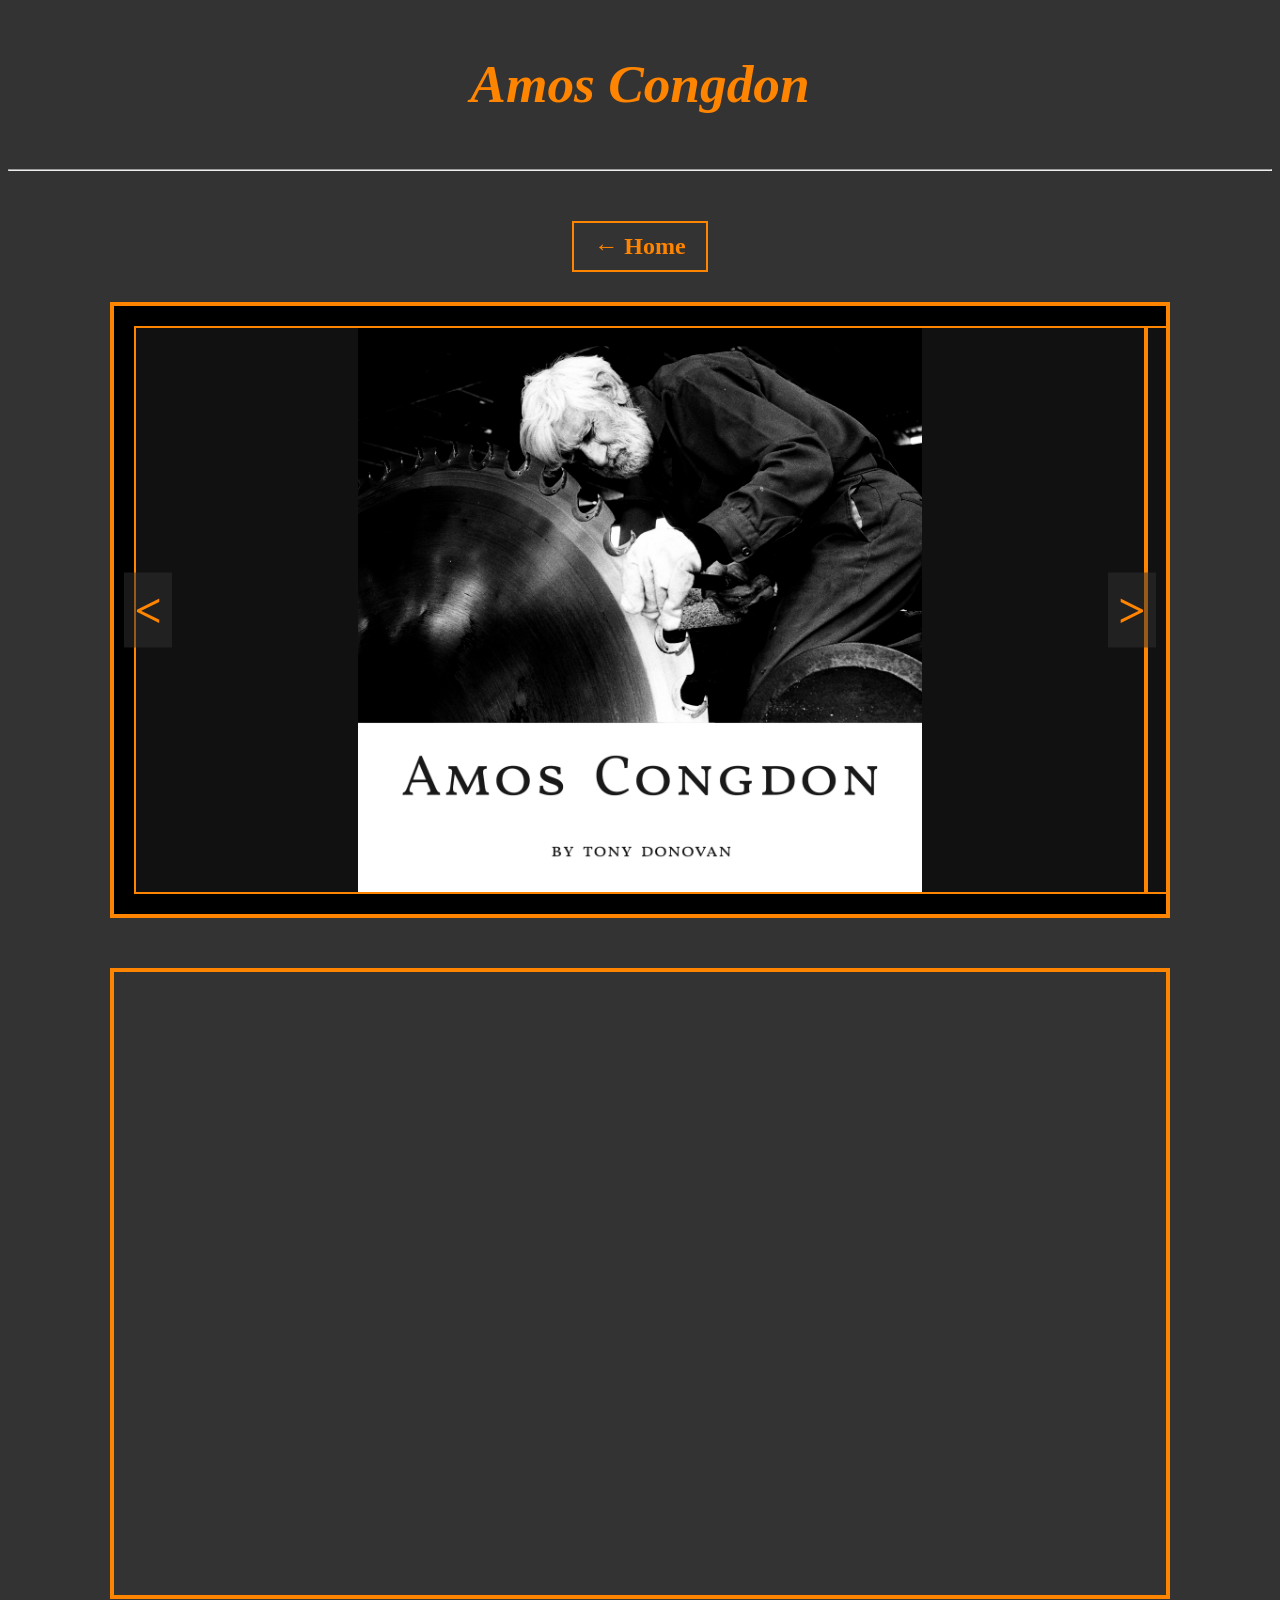
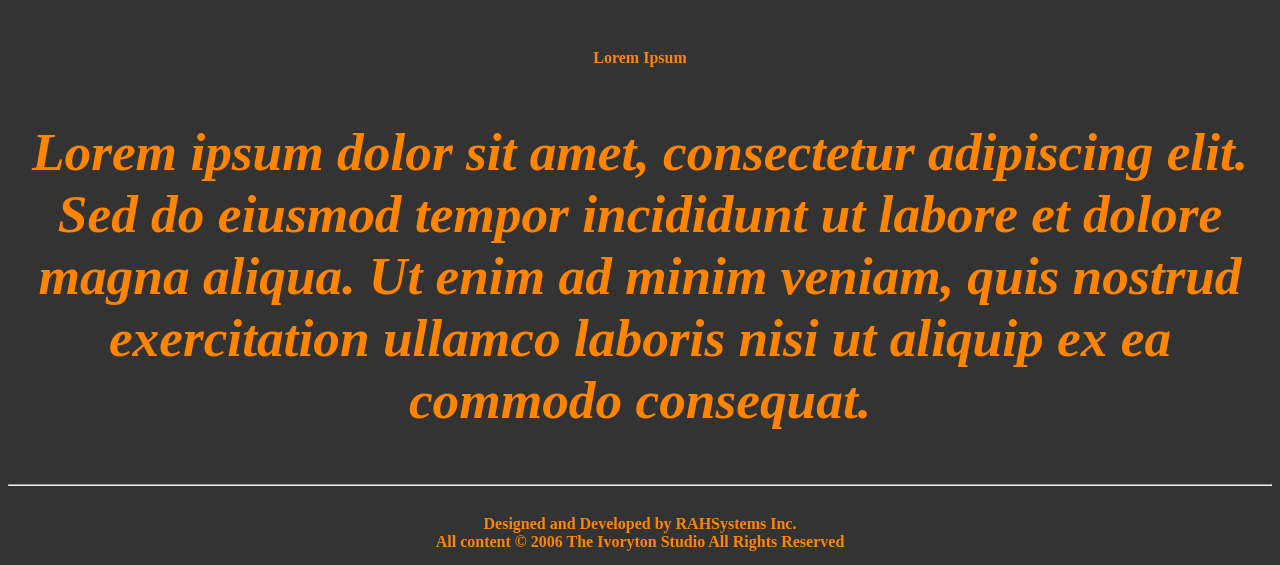
==== amos congdon.html @ 16339c3d "v1.2 Updated code and added new page to website" ====
<!DOCTYPE html>
<html lang="en">
<head>
    <meta charset="UTF-8">
    <meta name="viewport" content="width=device-width, initial-scale=1.0">
    <title>Amos Congdon</title>
    <link href="SpryAssets/SpryMenuBarHorizontal.css" rel="stylesheet" type="text/css" />
    <link href="ivoryton_style.css" rel="stylesheet" type="text/css" />
    <style type="text/css">
        body {
            background-color: #333333;
            font-family: Vijaya;
            font-size: 8ex;
            font-style: normal;
            font-weight: bold;
            color: #FF8400;
            text-align: center;
        }

        h1,
        h2 {
            font-family: "Baskerville Old Face";
            color: #FF8400;
        }

        #gallery-container {
            position: relative;
            width: 80%;
            margin: 30px auto;
            border: 4px solid #FF8400;
            overflow: hidden;
            padding: 20px;
            aspect-ratio: 16 / 9;
            background-color: #000;
        }

        #gallery {
            display: flex;
            transition: transform 0.5s ease-in-out;
            height: 100%;
        }

        .gallery-image {
            min-width: 100%;
            height: 100%;
            object-fit: contain;
            background-color: #111;
            border: 2px solid #FF8400;
            box-sizing: border-box;
        }

        .arrow {
            position: absolute;
            top: 50%;
            transform: translateY(-50%);
            font-size: 48px;
            font-weight: bold;
            color: #FF8400;
            background: rgba(51, 51, 51, 0.5);
            cursor: pointer;
            z-index: 10;
            padding: 10px;
        }

        #left-arrow {
            left: 10px;
        }

        #right-arrow {
            right: 10px;
        }

        #video-section {
            margin: 50px auto;
            width: 80%;
            border: 4px solid #FF8400;
            padding: 20px;
            aspect-ratio: 16 / 9;
        }

        video {
            width: 100%;
            height: 100%;
            object-fit: cover;
        }

        #extra-text {
            margin-top: 50px;
        }

        .home-button {
            margin-top: 30px;
        }

        .home-button a {
            font-family: "Baskerville Old Face";
            color: #FF8400;
            font-size: 24px;
            text-decoration: none;
            border: 2px solid #FF8400;
            padding: 10px 20px;
            display: inline-block;
        }
    </style>
</head>

<body>
    <p>Amos Congdon</p>
    <hr />
    <div class="home-button">
        <a href="index.html">&larr; Home</a>
    </div>
    <div id="gallery-container">
        <div id="left-arrow" class="arrow">&lt;</div>
        <div id="gallery">
            <img src="assets/image1.jpg" class="gallery-image" alt="Image 1" />
            <img src="assets/image2.jpg" class="gallery-image" alt="Image 2" />
            <img src="assets/image3.jpg" class="gallery-image" alt="Image 3" />
            <img src="assets/image4.jpg" class="gallery-image" alt="Image 4" />
            <img src="assets/image5.jpg" class="gallery-image" alt="Image 5" />
            <img src="assets/image6.jpg" class="gallery-image" alt="Image 6" />
            <img src="assets/image7.jpg" class="gallery-image" alt="Image 7" />
            <img src="assets/image8.jpg" class="gallery-image" alt="Image 8" />
            <img src="assets/image9.jpg" class="gallery-image" alt="Image 9" />
            <img src="assets/image10.jpg" class="gallery-image" alt="Image 10" />
            <img src="assets/image11.jpg" class="gallery-image" alt="Image 11" />
        </div>
        <div id="right-arrow" class="arrow">&gt;</div>
    </div>

    <div id="video-section">
        <video autoplay loop muted playsinline>
            <source src="assets/video.mp4" type="video/mp4">
            Your browser does not support the video tag.
        </video>
    </div>

    <div id="extra-text">
        <h2>Lorem Ipsum</h2>
        <p>Lorem ipsum dolor sit amet, consectetur adipiscing elit. Sed do eiusmod tempor incididunt ut labore et dolore magna aliqua. Ut enim ad minim veniam, quis nostrud exercitation ullamco laboris nisi ut aliquip ex ea commodo consequat.</p>
    </div>

    <hr />
    <h2 align="center">Designed and Developed by RAHSystems Inc.<br />All content © 2006 The Ivoryton Studio All Rights Reserved</h2>

    <script type="text/javascript">
        let currentIndex = 0;
        const gallery = document.getElementById("gallery");
        const images = document.querySelectorAll(".gallery-image");
        const totalImages = images.length;
        let interval = setInterval(nextImage, 6000);

        function updateGallery() {
            gallery.style.transform = `translateX(-${currentIndex * 100}%)`;
        }

        function nextImage() {
            currentIndex = (currentIndex + 1) % totalImages;
            updateGallery();
        }

        function prevImage() {
            currentIndex = (currentIndex - 1 + totalImages) % totalImages;
            updateGallery();
        }

        function resetTimer() {
            clearInterval(interval);
            interval = setInterval(nextImage, 6000);
        }

        document.getElementById("left-arrow").addEventListener("click", function () {
            prevImage();
            resetTimer();
        });

        document.getElementById("right-arrow").addEventListener("click", function () {
            nextImage();
            resetTimer();
        });
    </script>
</body>

</html>
---- ivoryton_style.css ----
@charset "utf-8";

a {
    color: #FF8400;
}

a:active {
    color: #FF8400;
}

a:visited {
    color: #FF8400;
}

a:link {
    color: #FF8400;
}

ul.MenuBarHorizontal a {
    color: #FF8400;
}

ul.MenuBarHorizontal a:active {
    color: #FF8400;
}

ul.MenuBarHorizontal a:visited {
    color: #FF8400;
}

ul.MenuBarHorizontal a:link {
    color: #FF8400;
}

.list_headings {
    font-family: Vijaya;
    font-size: 12px;
    font-style: normal;
    font-weight: bold;
    color: #FF8400;
}

body {
    background-color: #333333;
    font-family: Vijaya;
    font-size: 8ex;
    font-style: normal;
    font-weight: bold;
    color: #FF8400;
    text-align: center;
}

h1 {
    font-family: "Baskerville Old Face";
    font-size: 36px;
    color: #FF8400;
}

h3 {
    font-family: "Baskerville Old Face";
    font-size: 18px;
    color: #FF8400;
}

h2 {
    font-size: 16px;
    color: #FF8400;
    font-family: "Baskerville Old Face";
}

p {
    font-family: "Baskerville Old Face";
    font-size: 40pt;
    color: #FF8400;
    font-style: italic;
}

.img_right_float {
    float: right;
}

.img_left_float {
    float: left;
}
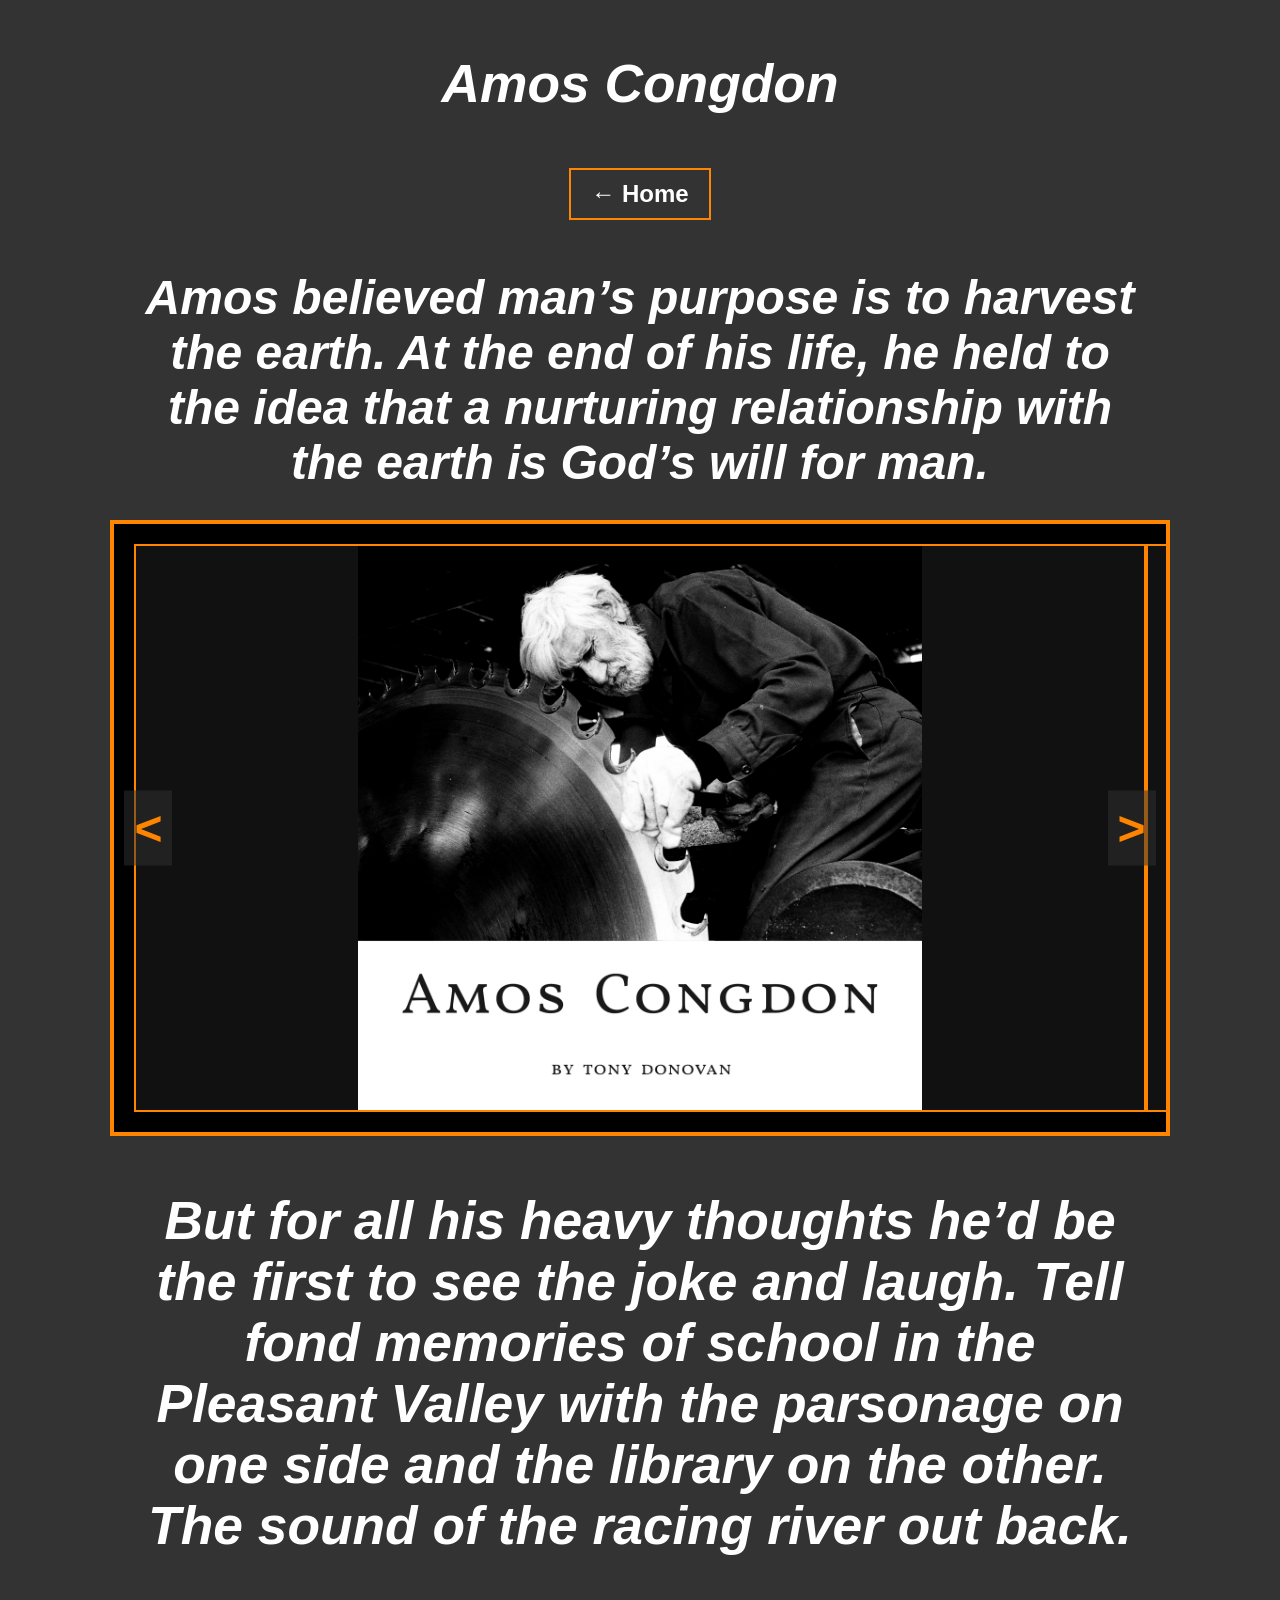
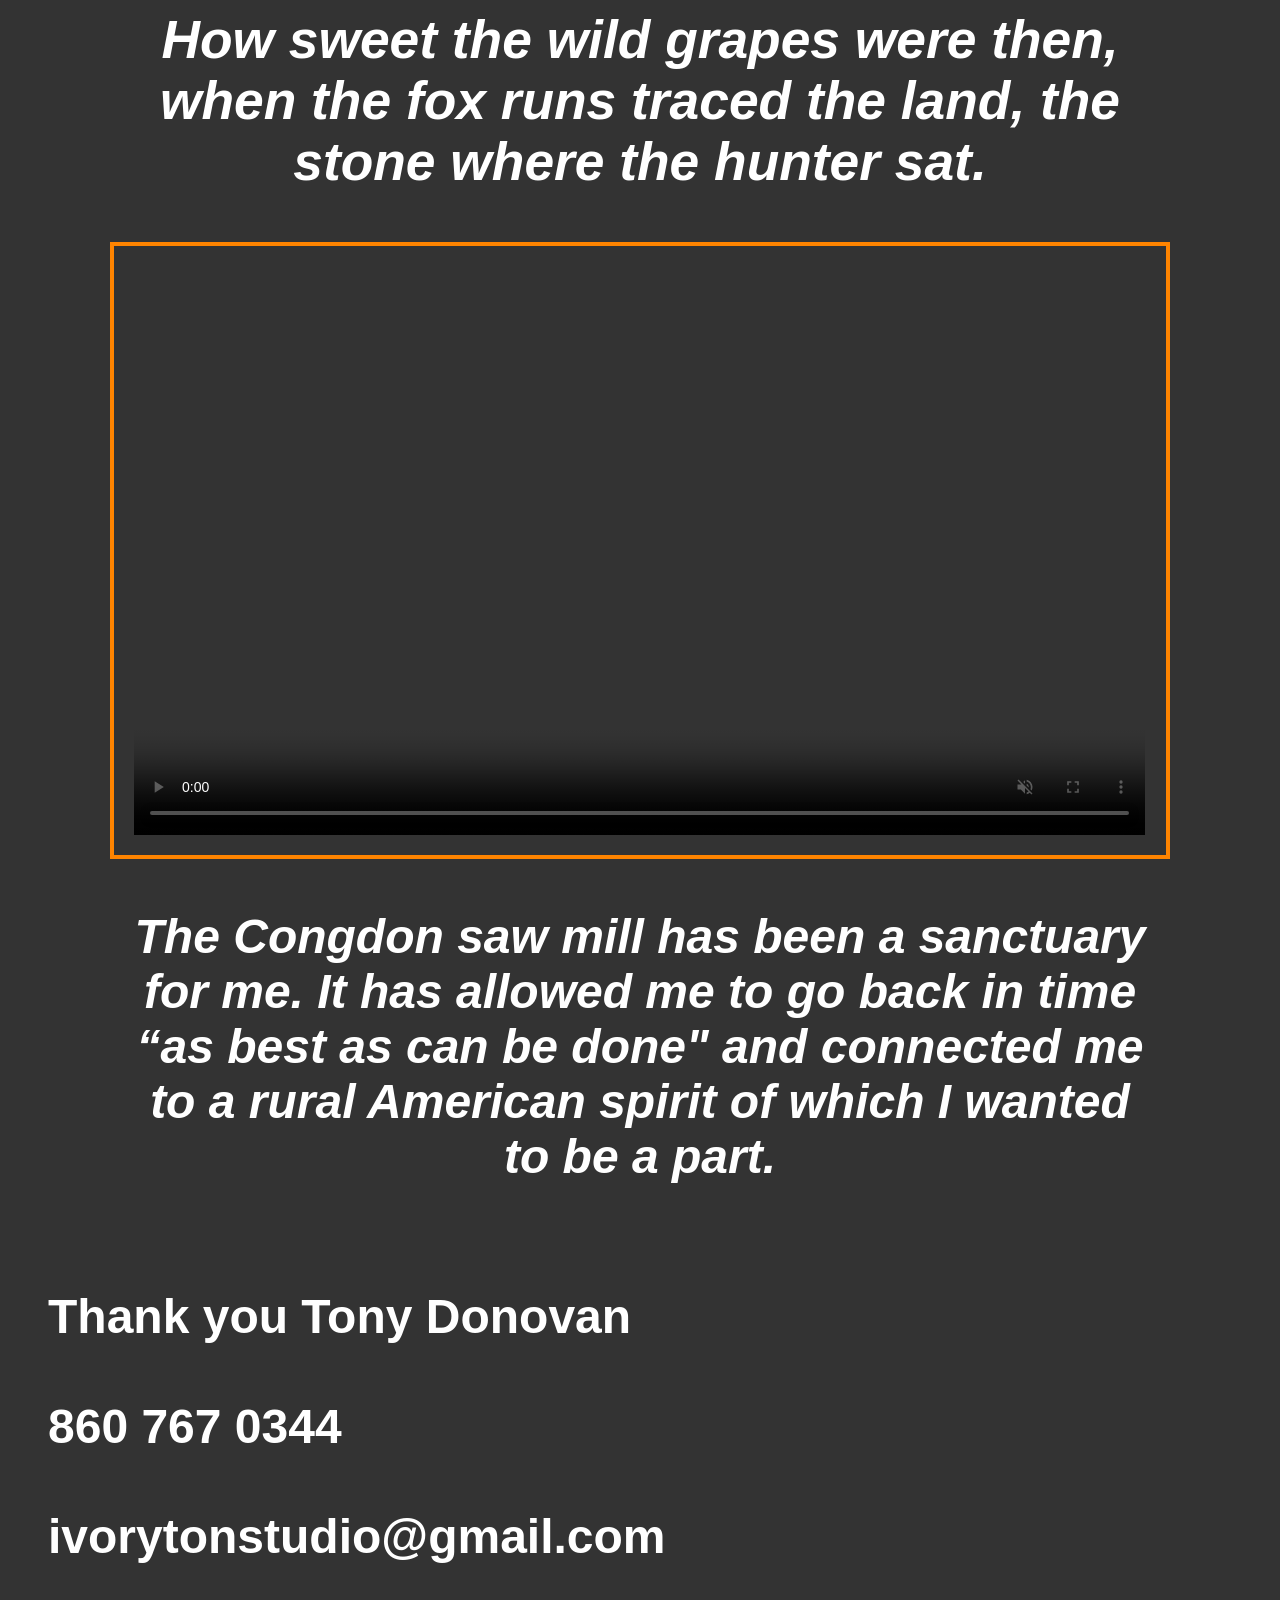
==== commit b5047aa9: "v1.3 Updated main page ui and fixed code" ====
--- a/amos congdon.html
+++ b/amos congdon.html
@@ -1,26 +1,36 @@
-<!DOCTYPE html>
-<html lang="en">
+<!DOCTYPE html PUBLIC "-//W3C//DTD XHTML 1.0 Transitional//EN" "http://www.w3.org/TR/xhtml1/DTD/xhtml1-transitional.dtd">
+<html xmlns="http://www.w3.org/1999/xhtml">
 <head>
     <meta charset="UTF-8">
     <meta name="viewport" content="width=device-width, initial-scale=1.0">
+    <meta http-equiv="Content-Type" content="text/html; charset=utf-8" />
     <title>Amos Congdon</title>
     <link href="SpryAssets/SpryMenuBarHorizontal.css" rel="stylesheet" type="text/css" />
     <link href="ivoryton_style.css" rel="stylesheet" type="text/css" />
     <style type="text/css">
         body {
             background-color: #333333;
-            font-family: Vijaya;
+            font-family: Arial, sans-serif;
             font-size: 8ex;
-            font-style: normal;
-            font-weight: bold;
-            color: #FF8400;
+            font-weight: bold;
+            color: #FFFFFF;
             text-align: center;
-        }
-
-        h1,
-        h2 {
-            font-family: "Baskerville Old Face";
-            color: #FF8400;
+            position: relative;
+        }
+
+        h1, h2, h3, p, .intro-paragraph, .middle-text, .video-caption, #extra-text {
+            color: #FFFFFF !important;
+            font-family: Arial, sans-serif;
+            font-weight: bold;
+        }
+
+        h1, h2 {
+            font-size: 48pt;
+        }
+
+        p {
+            font-size: 40pt;
+            font-style: italic;
         }
 
         #gallery-container {
@@ -84,8 +94,17 @@
             object-fit: cover;
         }
 
-        #extra-text {
+        .intro-paragraph, .middle-text, .video-caption, #extra-text {
             margin-top: 50px;
+            font-size: 36pt;
+            font-family: Arial, sans-serif;
+            font-style: italic;
+            font-weight: bold;
+            padding: 0 10%;
+        }
+
+        .middle-text p {
+            margin-bottom: 20px;
         }
 
         .home-button {
@@ -93,32 +112,44 @@
         }
 
         .home-button a {
-            font-family: "Baskerville Old Face";
-            color: #FF8400;
+            font-family: Arial, sans-serif;
+            color: #FFFFFF;
             font-size: 24px;
             text-decoration: none;
             border: 2px solid #FF8400;
             padding: 10px 20px;
             display: inline-block;
+            font-weight: bold;
+        }
+
+        .contact-info {
+            position: absolute;
+            bottom: 20px;
+            left: 40px;
+            color: #FFFFFF;
+            font-size: 36pt;
+            font-family: Arial, sans-serif;
+            font-weight: bold;
+            white-space: pre-line;
+            text-align: left;
         }
     </style>
 </head>
-
 <body>
     <p>Amos Congdon</p>
-    <hr />
     <div class="home-button">
         <a href="index.html">&larr; Home</a>
     </div>
+
+    <div class="intro-paragraph">
+        Amos believed man’s purpose is to harvest the earth. At the end of his life, he held to the idea that a nurturing relationship with the earth is God’s will for man.
+    </div>
+
     <div id="gallery-container">
         <div id="left-arrow" class="arrow">&lt;</div>
         <div id="gallery">
             <img src="assets/image1.jpg" class="gallery-image" alt="Image 1" />
             <img src="assets/image2.jpg" class="gallery-image" alt="Image 2" />
-            <img src="assets/image3.jpg" class="gallery-image" alt="Image 3" />
-            <img src="assets/image4.jpg" class="gallery-image" alt="Image 4" />
-            <img src="assets/image5.jpg" class="gallery-image" alt="Image 5" />
-            <img src="assets/image6.jpg" class="gallery-image" alt="Image 6" />
             <img src="assets/image7.jpg" class="gallery-image" alt="Image 7" />
             <img src="assets/image8.jpg" class="gallery-image" alt="Image 8" />
             <img src="assets/image9.jpg" class="gallery-image" alt="Image 9" />
@@ -128,20 +159,34 @@
         <div id="right-arrow" class="arrow">&gt;</div>
     </div>
 
+    <div class="middle-text">
+        <p>But for all his heavy thoughts he’d be the first to see the joke and laugh. Tell fond memories of school in the Pleasant Valley with the parsonage on one side and the library on the other. The sound of the racing river out back.</p>
+        <p>How sweet the wild grapes were then, when the fox runs traced the land, the stone where the hunter sat.</p>
+    </div>
+
     <div id="video-section">
-        <video autoplay loop muted playsinline>
+        <video controls muted playsinline>
             <source src="assets/video.mp4" type="video/mp4">
             Your browser does not support the video tag.
         </video>
     </div>
 
-    <div id="extra-text">
-        <h2>Lorem Ipsum</h2>
-        <p>Lorem ipsum dolor sit amet, consectetur adipiscing elit. Sed do eiusmod tempor incididunt ut labore et dolore magna aliqua. Ut enim ad minim veniam, quis nostrud exercitation ullamco laboris nisi ut aliquip ex ea commodo consequat.</p>
-    </div>
-
-    <hr />
-    <h2 align="center">Designed and Developed by RAHSystems Inc.<br />All content © 2006 The Ivoryton Studio All Rights Reserved</h2>
+      <div class="video-caption">
+        The Congdon saw mill has been a sanctuary for me. It has allowed me to go back in time “as best as can be done" and connected me to a rural American spirit of which I wanted to be a part.
+    </div>
+
+    <!-- Extra invisible spacers -->
+    <div style="height: 200px;"></div>
+    <div style="height: 200px;"></div>
+
+    <!-- Final contact section -->
+    <div class="contact-wrapper">
+        <div class="contact-info">
+            Thank you Tony Donovan<br />
+            860 767 0344<br />
+            ivorytonstudio@gmail.com
+        </div>
+    </div>
 
     <script type="text/javascript">
         let currentIndex = 0;
@@ -180,5 +225,5 @@
         });
     </script>
 </body>
-
-</html>+</html>
+
--- a/SpryAssets/SpryMenuBarHorizontal.css
+++ b/SpryAssets/SpryMenuBarHorizontal.css
@@ -0,0 +1,183 @@
+@charset "UTF-8";
+
+/* SpryMenuBarHorizontal.css - version 0.6 - Spry Pre-Release 1.6.1 */
+
+/* Copyright (c) 2006. Adobe Systems Incorporated. All rights reserved. */
+
+/*******************************************************************************
+
+ LAYOUT INFORMATION: describes box model, positioning, z-order
+
+ *******************************************************************************/
+
+/* The outermost container of the Menu Bar, an auto width box with no margin or padding */
+ul.MenuBarHorizontal {
+	display: flex;
+	justify-content: center;
+	align-items: center;
+	padding: 0;
+	list-style-type: none;
+	font-size: 24px;
+	font-family: Vijaya;
+	color: #FF2400;
+}
+
+/* Set the active Menu Bar with this class, currently setting z-index to accomodate IE rendering bug: http://therealcrisp.xs4all.nl/meuk/IE-zindexbug.html */
+ul.MenuBarActive
+{
+	z-index: 1000;
+}
+
+/* Menu item containers, position children relative to this container and are a fixed width */
+ul.MenuBarHorizontal li
+{
+	margin: 0;
+	padding: 0;
+	list-style-type: none;
+	position: relative;
+	text-align: center;
+	cursor: pointer;
+	float: left;
+	height: 40px;
+}
+
+/* Submenus should appear below their parent (top: 0) with a higher z-index, but they are initially off the left side of the screen (-1000em) */
+ul.MenuBarHorizontal ul
+{
+	margin: 0;
+	padding: 0;
+	list-style-type: none;
+	font-size: 100%;
+	z-index: 1020;
+	cursor: default;
+	width: 100px;
+	position: absolute;
+	left: -1000em;
+	top: 36px;
+}
+
+/* Submenu that is showing with class designation MenuBarSubmenuVisible, we set left to auto so it comes onto the screen below its parent menu item */
+ul.MenuBarHorizontal ul.MenuBarSubmenuVisible
+{
+	left: auto;
+}
+
+/* Menu item containers are same fixed width as parent */
+ul.MenuBarHorizontal ul li
+{
+	width: 6em;
+}
+
+/* Submenus should appear slightly overlapping to the right (95%) and up (-5%) */
+ul.MenuBarHorizontal ul ul
+{
+	position: absolute;
+	margin: -5% 0 0 95%;
+}
+
+/* Submenu that is showing with class designation MenuBarSubmenuVisible, we set left to 0 so it comes onto the screen */
+ul.MenuBarHorizontal ul.MenuBarSubmenuVisible ul.MenuBarSubmenuVisible
+{
+	left: auto;
+	top: 0;
+}
+
+/*******************************************************************************
+
+ DESIGN INFORMATION: describes color scheme, borders, fonts
+
+ *******************************************************************************/
+
+/* Submenu containers have borders on all sides */
+ul.MenuBarHorizontal ul
+{
+	border: 1px solid #CCC;
+}
+
+/* Menu items are a light gray block with padding and no text decoration */
+ul.MenuBarHorizontal a
+{
+	display: block;
+	cursor: pointer;
+	background-color: #333333;
+	padding: 0.5em 0.75em;
+	color: #FF2400;
+	text-decoration: none;
+}
+
+/* Menu items that have mouse over or focus have a blue background and white text */
+ul.MenuBarHorizontal a:hover, ul.MenuBarHorizontal a:focus
+{
+	background-color: #33C;
+	color: #FFF;
+}
+
+/* Menu items that are open with submenus are set to MenuBarItemHover with a blue background and white text */
+ul.MenuBarHorizontal a.MenuBarItemHover, ul.MenuBarHorizontal a.MenuBarItemSubmenuHover, ul.MenuBarHorizontal a.MenuBarSubmenuVisible
+{
+	background-color: #999;
+	color: #FFF;
+}
+
+/*******************************************************************************
+
+ SUBMENU INDICATION: styles if there is a submenu under a given menu item
+
+ *******************************************************************************/
+
+/* Menu items that have a submenu have the class designation MenuBarItemSubmenu and are set to use a background image positioned on the far left (95%) and centered vertically (50%) */
+ul.MenuBarHorizontal a.MenuBarItemSubmenu
+{
+	background-image: url(SpryMenuBarDown.gif);
+	background-repeat: no-repeat;
+	background-position: 95% 50%;
+}
+
+/* Menu items that have a submenu have the class designation MenuBarItemSubmenu and are set to use a background image positioned on the far left (95%) and centered vertically (50%) */
+ul.MenuBarHorizontal ul a.MenuBarItemSubmenu
+{
+	background-image: url(SpryMenuBarRight.gif);
+	background-repeat: no-repeat;
+	background-position: 95% 50%;
+}
+
+/* Menu items that are open with submenus have the class designation MenuBarItemSubmenuHover and are set to use a "hover" background image positioned on the far left (95%) and centered vertically (50%) */
+ul.MenuBarHorizontal a.MenuBarItemSubmenuHover
+{
+	background-image: url(SpryMenuBarDownHover.gif);
+	background-repeat: no-repeat;
+	background-position: 95% 50%;
+}
+
+/* Menu items that are open with submenus have the class designation MenuBarItemSubmenuHover and are set to use a "hover" background image positioned on the far left (95%) and centered vertically (50%) */
+ul.MenuBarHorizontal ul a.MenuBarItemSubmenuHover
+{
+	background-image: url(SpryMenuBarRightHover.gif);
+	background-repeat: no-repeat;
+	background-position: 95% 50%;
+}
+
+/*******************************************************************************
+
+ BROWSER HACKS: the hacks below should not be changed unless you are an expert
+
+ *******************************************************************************/
+
+/* HACK FOR IE: to make sure the sub menus show above form controls, we underlay each submenu with an iframe */
+ul.MenuBarHorizontal iframe
+{
+	position: absolute;
+	z-index: 1010;
+	filter: alpha(opacity, 0.1);
+}
+
+/* HACK FOR IE: to stabilize appearance of menu items; the slash in float is to keep IE 5.0 from parsing */
+@media screen
+{
+	ul.MenuBarHorizontal li.MenuBarItemIE
+	{
+		display: inline;
+		float: left;
+		background: #FFF;
+	}
+}
--- a/ivoryton_style.css
+++ b/ivoryton_style.css
@@ -1,84 +1,97 @@
 @charset "utf-8";
 
+/* Target ALL links */
 a {
     color: #FF8400;
+    text-decoration: none;
 }
 
-a:active {
-    color: #FF8400;
-}
-
-a:visited {
-    color: #FF8400;
-}
-
+/* Override for specific link states */
+a:active,
+a:visited,
 a:link {
     color: #FF8400;
 }
 
-ul.MenuBarHorizontal a {
-    color: #FF8400;
-}
-
-ul.MenuBarHorizontal a:active {
-    color: #FF8400;
-}
-
-ul.MenuBarHorizontal a:visited {
-    color: #FF8400;
-}
-
+/* Target links WITHIN the MenuBarHorizontal */
+ul.MenuBarHorizontal a,
+ul.MenuBarHorizontal a:active,
+ul.MenuBarHorizontal a:visited,
 ul.MenuBarHorizontal a:link {
     color: #FF8400;
 }
 
+/* List headings */
 .list_headings {
-    font-family: Vijaya;
+    font-family: Arial, sans-serif;
     font-size: 12px;
     font-style: normal;
     font-weight: bold;
     color: #FF8400;
 }
 
+/* Page base styles */
 body {
     background-color: #333333;
-    font-family: Vijaya;
+    font-family: Arial, sans-serif;
     font-size: 8ex;
     font-style: normal;
     font-weight: bold;
-    color: #FF8400;
+    color: #FFFFFF;
     text-align: center;
 }
 
-h1 {
-    font-family: "Baskerville Old Face";
-    font-size: 36px;
-    color: #FF8400;
+/* Headings */
+h1,
+h2,
+h3 {
+    font-family: Arial, sans-serif;
+    font-weight: bold;
+    color: #FFFFFF;
 }
 
-h3 {
-    font-family: "Baskerville Old Face";
-    font-size: 18px;
-    color: #FF8400;
+h1 {
+    font-size: 36px;
 }
 
 h2 {
     font-size: 16px;
-    color: #FF8400;
-    font-family: "Baskerville Old Face";
 }
 
-p {
-    font-family: "Baskerville Old Face";
-    font-size: 40pt;
-    color: #FF8400;
-    font-style: italic;
+h3 {
+    font-size: 18px;
 }
 
+/* Paragraphs */
+p {
+    font-family: Arial, sans-serif;
+    font-size: 40pt;
+    color: #FFFFFF;
+    font-style: italic;
+    font-weight: bold;
+}
+
+/* Image float helpers */
 .img_right_float {
     float: right;
 }
 
 .img_left_float {
     float: left;
-}+}
+
+/* Contact section */
+.contact-wrapper {
+    width: 100%;
+    margin-top: 100px;
+    padding-left: 40px;
+    text-align: left;
+}
+
+.contact-info {
+    color: #FFFFFF;
+    font-size: 36pt;
+    font-family: Arial, sans-serif;
+    font-weight: bold;
+    white-space: pre-line;
+}
